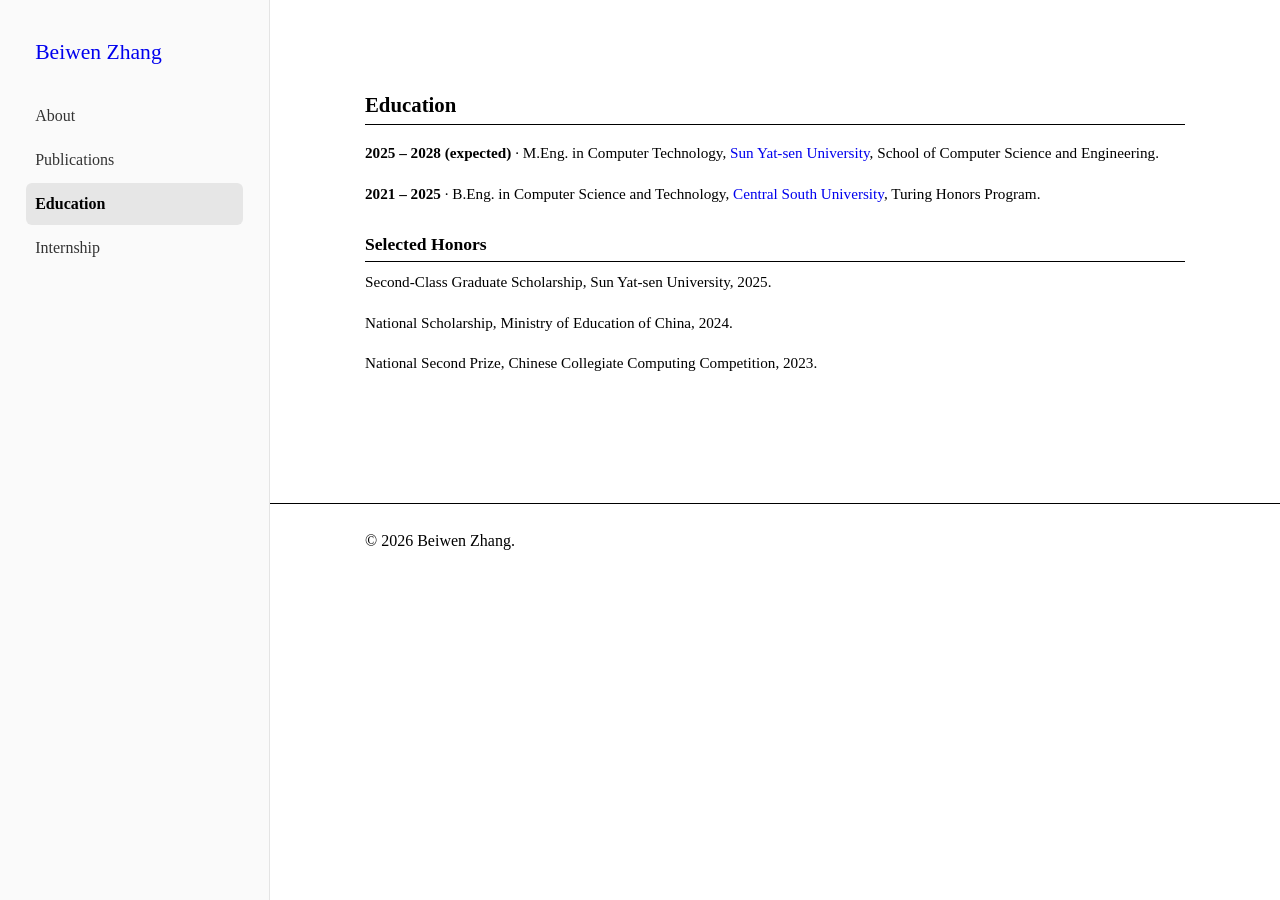
==== education.html @ 8a54f26b "Create Beiwen Zhang academic homepage" ====
<!DOCTYPE html>
<html lang="en"><head><meta charset="UTF-8"><meta name="viewport" content="width=device-width, initial-scale=1.0"><meta name="description" content="Beiwen Zhang — multi-agent systems, ad hoc teamwork and human-AI collaboration."><title>Education - Beiwen Zhang</title><link rel="stylesheet" href="style.css"><link href="https://fonts.googleapis.com/css2?family=Noto+Serif+SC:wght@600&family=Source+Sans+Pro:wght@400;600&display=swap" rel="stylesheet"><link rel="stylesheet" href="https://cdnjs.cloudflare.com/ajax/libs/font-awesome/6.5.2/css/all.min.css"></head>
<body><header class="header"><div class="container"><nav class="nav" aria-label="Main navigation"><div class="nav-brand"><h1><a href="index.html">Beiwen Zhang</a></h1></div><ul class="nav-menu"><li><a href="index.html">About</a></li><li><a href="publications.html">Publications</a></li><li><a href="education.html" class="active">Education</a></li><li><a href="internship.html">Internship</a></li></ul></nav></div></header>
<main class="main"><div class="container"><section class="section"><h2>Education</h2><div class="education-list-inline"><p><strong>2025 – 2028 (expected)</strong> · M.Eng. in Computer Technology, <a href="https://www.sysu.edu.cn/sysuen/" target="_blank" rel="noopener noreferrer">Sun Yat-sen University</a>, School of Computer Science and Engineering.</p><p><strong>2021 – 2025</strong> · B.Eng. in Computer Science and Technology, <a href="https://en.csu.edu.cn/" target="_blank" rel="noopener noreferrer">Central South University</a>, Turing Honors Program.</p></div><h3 class="bordered-subtitle">Selected Honors</h3><div class="education-list-inline"><p>Second-Class Graduate Scholarship, Sun Yat-sen University, 2025.</p><p>National Scholarship, Ministry of Education of China, 2024.</p><p>National Second Prize, Chinese Collegiate Computing Competition, 2023.</p></div></section></div></main><footer class="footer"><div class="container"><div class="footer-content"><p>&copy; 2026 Beiwen Zhang.</p></div></div></footer></body></html>
---- style.css ----
/* Minimal Academic Homepage - Clean & Professional */

/* Reset */
* {
    margin: 0;
    padding: 0;
    box-sizing: border-box;
    font-variant-numeric: lining-nums;
}

html {
    scroll-behavior: smooth;
}

body {
    font-family: Georgia, 'Times New Roman', serif;
    line-height: 1.6;
    color: #000;
    background: #fff;
    max-width: none;
    margin: 0;
    padding: 0;
    font-variant-numeric: lining-nums;
}

/* Typography - Academic Standard */
h1 {
    font-size: 1.8rem;
    font-weight: normal;
    margin-bottom: 0.3rem;
    color: #000;
}

h2 {
    font-size: 1.3rem;
    font-weight: bold;
    margin: 2.5rem 0 1rem 0;
    color: #000;
    border-bottom: 1px solid #000;
    padding-bottom: 0.2rem;
}

h3 {
    font-size: 1.1rem;
    font-weight: bold;
    margin: 1.5rem 0 0.5rem 0;
    color: #000;
}

h3.bordered-subtitle {
    border-bottom: 1px solid #000;
    padding-bottom: 0.2rem;
}

h4 {
    font-size: 1rem;
    font-weight: bold;
    margin-bottom: 0.3rem;
    color: #000;
}

p {
    margin-bottom: 0.8rem;
    text-align: left;
}

/* Links - Standard Academic Blue */
a {
    color: #0000EE;
    text-decoration: none;
}

a:hover {
    text-decoration: underline;
}

a:visited {
    color: #551A8B;
}

/* Header - Fixed to Top */
.header {
    position: fixed;
    top: 0;
    left: 0;
    bottom: 0;
    width: 270px;
    background: #fafafa;
    padding: 2.2rem 1.6rem;
    border-right: 1px solid #e4e4e4;
    z-index: 1000;
    overflow-y: auto;
}

.header .container {
    max-width: none;
    margin: 0;
}

.nav {
    display: flex;
    flex-direction: column;
    align-items: stretch;
    gap: 1.6rem;
}

.nav-brand {
    padding: 0 0.6rem;
}

.nav-brand h1 {
    font-size: 1.35rem;
    margin: 0;
}

.nav-menu {
    display: flex;
    flex-direction: column;
    list-style: none;
    gap: 0.15rem;
    align-items: stretch;
}

.nav-menu li {
    width: 100%;
}

.nav-menu a {
    display: block;
    width: 100%;
    padding: 0.5rem 0.6rem;
    border-radius: 6px;
    font-size: 1rem;
    color: #333;
    transition: background-color 0.15s ease, color 0.15s ease;
}

.nav-menu a:hover {
    text-decoration: none;
    background: #ececec;
    color: #000;
}

.nav-menu a.active {
    font-weight: 700;
    color: #000;
    background: #e6e6e6;
    text-decoration: none;
}

/* Main Content */
.container {
    max-width: 820px;
    margin: 0 auto;
    padding: 0;
}

.main {
    margin-left: 270px;
    margin-top: 0;
    padding: 48px 56px;
}

.section {
    margin-bottom: 2rem;
}

/* Profile Section - Simple Layout */
.profile-section {
    display: grid;
    grid-template-columns: 150px 1fr;
    gap: 2rem;
    margin-bottom: 2rem;
    align-items: start;
}

.profile-image {
    text-align: center;
}

.profile-image img {
    width: 150px;
    height: 150px;
    object-fit: cover;
    object-position: center 30%;
    margin-bottom: 0.8rem;
}

.contact-email {
    text-align: center;
}

.contact-email p {
    margin-bottom: 0.3rem;
    font-size: 0.85rem;
}

.profile-info h1 {
    font-size: 1.8rem;
    margin-bottom: 0.2rem;
}

.name-zh {
    font-family: "Noto Serif SC", "Songti SC", SimSun, serif;
    font-size: 0.85em;
    font-weight: 600;
}

.profile-info h2 {
    font-size: 1rem;
    font-weight: normal;
    margin-bottom: 1rem;
    border: none;
    padding: 0;
}

.affiliation {
    margin-bottom: 0.8rem;
    font-size: 1rem;
}

.affiliation i {
    display: none;
}

.research-area {
    margin-bottom: 0.8rem;
    font-size: 0.95rem;
}

.academic-links {
    font-size: 0.95rem;
    margin-top: 0.5rem;
}

.academic-links .separator {
    margin: 0 0.5rem;
    color: #666;
}

/* Social / link icon buttons */
.social-links {
    display: flex;
    flex-wrap: wrap;
    gap: 0.55rem;
    margin-top: 1rem;
}

.social-links .social-btn {
    display: inline-flex;
    align-items: center;
    gap: 0.5rem;
    padding: 0.58rem 1.05rem;
    border: 1px solid #d0d0d0;
    border-radius: 999px;
    background: #fff;
    color: #000;
    font-family: 'Source Sans Pro', -apple-system, sans-serif;
    font-size: 1rem;
    font-weight: 600;
    line-height: 1;
    white-space: nowrap;
    transition: background-color 0.15s ease, color 0.15s ease, border-color 0.15s ease, transform 0.15s ease;
}

.social-links .social-btn:visited {
    color: #000;
}

.social-links .social-btn:hover {
    text-decoration: none;
    background: #000;
    color: #fff;
    border-color: #000;
    transform: translateY(-1px);
}

/* Override the global icon-hiding rule, only inside these buttons */
.social-links .social-btn i.fas,
.social-links .social-btn i.fab {
    display: inline-block;
    font-size: 1.2rem;
}

/* Brand colors at rest */
.social-links .social-btn .fa-github { color: #181717; }
.social-links .social-btn .fa-x-twitter { color: #000; }
.social-links .social-btn .fa-linkedin { color: #0a66c2; }
.social-links .social-btn .fa-graduation-cap { color: #4285f4; }
.social-links .social-btn .fa-file-lines { color: #b31b1b; }

/* On hover, icon turns white with the button */
.social-links .social-btn:hover i.fas,
.social-links .social-btn:hover i.fab {
    color: #fff;
}

/* Biography */
.bio {
    background: #fff;
    padding: 0;
    margin-top: 1.5rem;
}

.bio h3 {
    font-size: 1.1rem;
    margin-bottom: 0.8rem;
}

.bio p {
    font-size: 1rem;
}

.inline-logo {
    width: 1em;
    height: 1em;
    margin-right: 0.28rem;
    object-fit: contain;
    vertical-align: -0.14em;
}

.education-list-inline p > img.education-logo {
    display: inline-block;
    width: 1.5em !important;
    height: 1.5em !important;
    max-width: 1.5em !important;
    margin-right: 0.55rem;
    object-fit: contain;
    vertical-align: -0.4em;
}

.research-list-inline p > img.internship-logo {
    display: inline-block;
    width: 1.5em !important;
    height: 1.5em !important;
    max-width: 1.5em !important;
    object-fit: contain;
    vertical-align: middle;
    margin-right: 0.55em;
}

.bio p a {
    text-decoration: underline;
}

/* Remove all color styling from inline text */
.bio strong[style],
p strong[style] {
    color: inherit !important;
}

/* Publications */
.publication-item {
    display: grid;
    grid-template-columns: 1fr;
    gap: 1rem;
    margin-bottom: 1rem;
    align-items: start;
}

.publication-thumb {
    width: 200px;
    height: auto;
    object-fit: cover;
    border: 1px solid #ddd;
    cursor: zoom-in;
}

.publication-lightbox {
    position: fixed;
    inset: 0;
    z-index: 1000;
    display: flex;
    align-items: center;
    justify-content: center;
    padding: 1.5rem;
    background: rgba(0, 0, 0, 0.82);
    opacity: 0;
    visibility: hidden;
    transition: opacity 0.2s ease, visibility 0.2s ease;
    cursor: zoom-out;
}

.publication-lightbox.is-open {
    opacity: 1;
    visibility: visible;
}

.publication-lightbox img {
    display: block;
    max-width: calc(100vw - 3rem);
    max-height: calc(100vh - 3rem);
    width: auto;
    height: auto;
    object-fit: contain;
    background: #fff;
    border-radius: 2px;
    box-shadow: 0 12px 40px rgba(0, 0, 0, 0.4);
    cursor: zoom-out;
}

body.publication-lightbox-open {
    overflow: hidden;
}

.publications-link {
    background: #fff;
    padding: 0.5rem 0;
    border: none;
    text-align: left;
}

.publications-link i {
    display: none;
}

/* Lists - Academic Style */
.education-list-inline,
.research-list-inline {
    background: #fff;
    padding: 0;
    border: none;
    margin-bottom: 1rem;
}

.education-list-inline p,
.research-list-inline p {
    margin-bottom: 1rem;
    line-height: 1.6;
    font-size: 0.95rem;
}

/* Remove colored text in lists */
.education-list-inline strong[style],
.research-list-inline strong[style] {
    color: inherit !important;
}

/* Highlighted text in blue */
.highlight {
    color: #0000EE;
    font-weight: normal;
}

/* Company names in blue */
.company-name {
    color: #0000EE;
}

/* Projects - Compact List */
.projects-list {
    margin-bottom: 1.5rem;
}

.project-item {
    display: grid;
    grid-template-columns: 80px 1fr;
    gap: 1rem;
    margin-bottom: 1rem;
    align-items: start;
}

.project-thumb {
    width: 80px;
    height: 60px;
    object-fit: cover;
    border: 1px solid #ddd;
}

.project-details p {
    margin-bottom: 0;
    font-size: 0.95rem;
    line-height: 1.5;
}

/* Flag Counter */
.flag-counter {
    text-align: center;
    margin: 2rem 0;
    padding: 1rem;
    background: #f9f9f9;
    border: 1px solid #ddd;
}

.flag-counter img {
    max-width: 100%;
    height: auto;
}

/* Visitor Map */
.real-map-container {
    background: #fff;
    padding: 1rem 0;
    border: none;
    text-align: center;
    max-width: 100%;
    margin: 0;
}

.map-description h4 {
    font-size: 1rem;
    margin-bottom: 0.5rem;
}

.map-description p {
    font-size: 0.95rem;
}

.map-links {
    margin-top: 1rem;
    padding-top: 0.5rem;
    border-top: 1px solid #ccc;
}

.map-links i {
    display: none;
}

/* Footer */
.footer {
    background: #fff;
    color: #000;
    text-align: center;
    padding: 1.5rem 40px;
    margin-top: 3rem;
    margin-left: 270px;
    border-top: 1px solid #000;
}

.footer-content {
    display: flex;
    flex-direction: column;
    gap: 0.3rem;
}

.footer-note {
    font-size: 0.9rem;
    margin: 0;
}

#visitor-location {
    color: inherit;
    font-weight: normal;
}

/* Hide all FontAwesome icons */
i.fas, i.fab {
    display: none;
}

/* Responsive */
@media (max-width: 768px) {
    body {
        padding: 0;
    }

    .header {
        position: static;
        width: auto;
        bottom: auto;
        border-right: none;
        border-bottom: 1px solid #000;
        padding: 1rem 20px;
        overflow: visible;
    }

    .main {
        margin-left: 0;
        padding: 20px 20px;
    }

    .footer {
        margin-left: 0;
        padding: 1.5rem 20px;
    }

    .nav {
        flex-direction: column;
        align-items: center;
        gap: 0.8rem;
    }

    .nav-menu {
        flex-direction: row;
        flex-wrap: wrap;
        justify-content: center;
        gap: 0.4rem;
    }

    .nav-menu li {
        width: auto;
    }

    .nav-menu a {
        width: auto;
        display: inline-block;
    }

    .profile-section {
        grid-template-columns: 1fr;
        text-align: center;
        gap: 1.5rem;
    }

    .profile-image img {
        margin: 0 auto 0.8rem auto;
    }

    .contact-email {
        text-align: center;
    }

    .project-item {
        grid-template-columns: 60px 1fr;
        gap: 0.8rem;
    }

    .project-thumb {
        width: 60px;
        height: 45px;
    }

    .publication-item {
        grid-template-columns: 1fr;
        gap: 0.8rem;
    }

    .publication-thumb {
        width: 120px;
    }
}

@media (max-width: 480px) {
    body {
        padding: 0;
    }

    h1 {
        font-size: 1.5rem;
    }

    h2 {
        font-size: 1.2rem;
    }
}
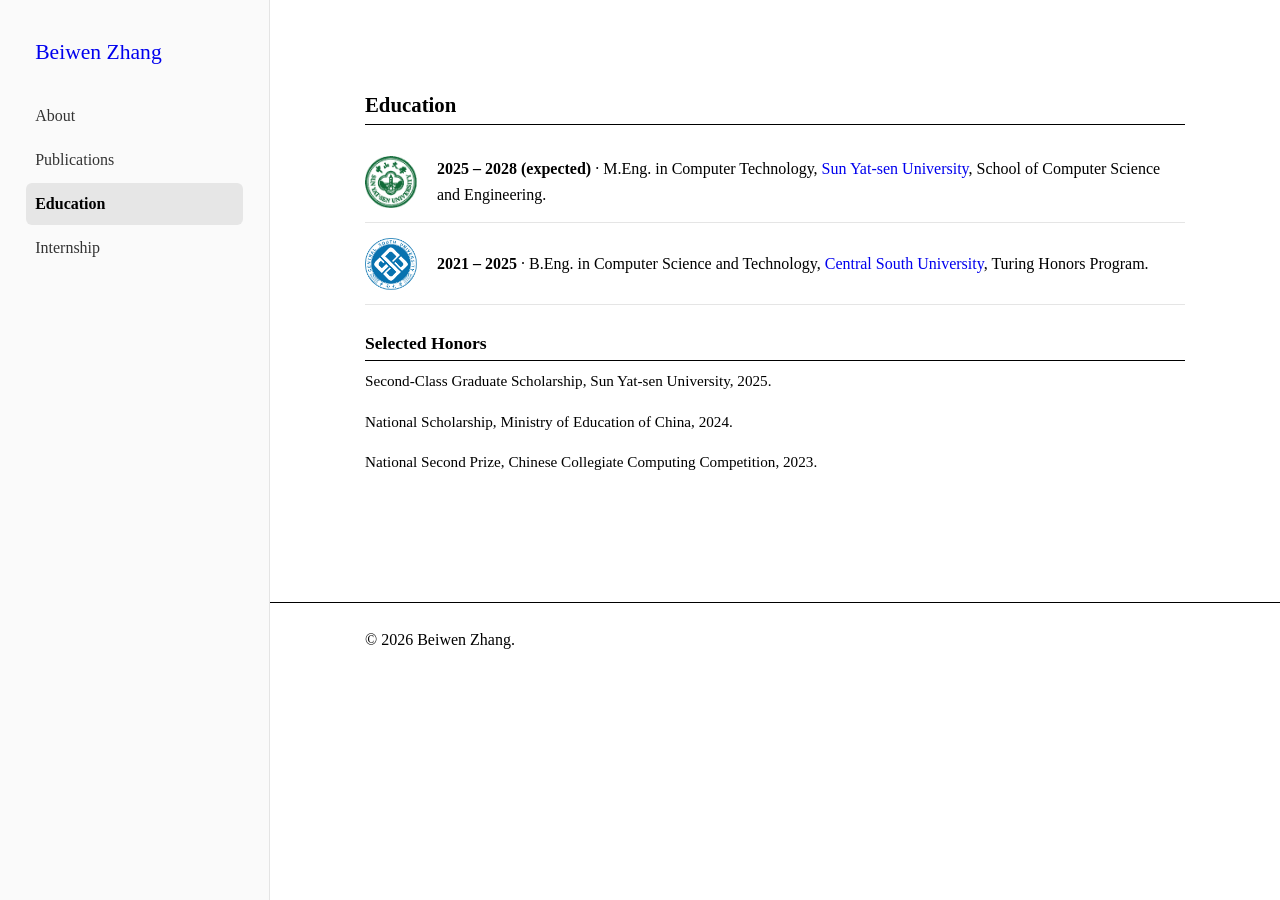
==== commit d9d5c1e2: "Add institution logos and research figures" ====
--- a/education.html
+++ b/education.html
@@ -1,4 +1,41 @@
 <!DOCTYPE html>
-<html lang="en"><head><meta charset="UTF-8"><meta name="viewport" content="width=device-width, initial-scale=1.0"><meta name="description" content="Beiwen Zhang — multi-agent systems, ad hoc teamwork and human-AI collaboration."><title>Education - Beiwen Zhang</title><link rel="stylesheet" href="style.css"><link href="https://fonts.googleapis.com/css2?family=Noto+Serif+SC:wght@600&family=Source+Sans+Pro:wght@400;600&display=swap" rel="stylesheet"><link rel="stylesheet" href="https://cdnjs.cloudflare.com/ajax/libs/font-awesome/6.5.2/css/all.min.css"></head>
-<body><header class="header"><div class="container"><nav class="nav" aria-label="Main navigation"><div class="nav-brand"><h1><a href="index.html">Beiwen Zhang</a></h1></div><ul class="nav-menu"><li><a href="index.html">About</a></li><li><a href="publications.html">Publications</a></li><li><a href="education.html" class="active">Education</a></li><li><a href="internship.html">Internship</a></li></ul></nav></div></header>
-<main class="main"><div class="container"><section class="section"><h2>Education</h2><div class="education-list-inline"><p><strong>2025 – 2028 (expected)</strong> · M.Eng. in Computer Technology, <a href="https://www.sysu.edu.cn/sysuen/" target="_blank" rel="noopener noreferrer">Sun Yat-sen University</a>, School of Computer Science and Engineering.</p><p><strong>2021 – 2025</strong> · B.Eng. in Computer Science and Technology, <a href="https://en.csu.edu.cn/" target="_blank" rel="noopener noreferrer">Central South University</a>, Turing Honors Program.</p></div><h3 class="bordered-subtitle">Selected Honors</h3><div class="education-list-inline"><p>Second-Class Graduate Scholarship, Sun Yat-sen University, 2025.</p><p>National Scholarship, Ministry of Education of China, 2024.</p><p>National Second Prize, Chinese Collegiate Computing Competition, 2023.</p></div></section></div></main><footer class="footer"><div class="container"><div class="footer-content"><p>&copy; 2026 Beiwen Zhang.</p></div></div></footer></body></html>
+<html lang="en">
+<head>
+    <meta charset="UTF-8">
+    <meta name="viewport" content="width=device-width, initial-scale=1.0">
+    <meta name="description" content="Beiwen Zhang — multi-agent systems, ad hoc teamwork and human-AI collaboration.">
+    <title>Education - Beiwen Zhang</title>
+    <link rel="stylesheet" href="style.css">
+    <link href="https://fonts.googleapis.com/css2?family=Noto+Serif+SC:wght@600&family=Source+Sans+Pro:wght@400;600&display=swap" rel="stylesheet">
+    <link rel="stylesheet" href="https://cdnjs.cloudflare.com/ajax/libs/font-awesome/6.5.2/css/all.min.css">
+</head>
+<body>
+    <header class="header">
+        <div class="container">
+            <nav class="nav" aria-label="Main navigation">
+                <div class="nav-brand"><h1><a href="index.html">Beiwen Zhang</a></h1></div>
+                <ul class="nav-menu">
+                    <li><a href="index.html">About</a></li>
+                    <li><a href="publications.html">Publications</a></li>
+                    <li><a href="education.html" class="active">Education</a></li>
+                    <li><a href="internship.html">Internship</a></li>
+                </ul>
+            </nav>
+        </div>
+    </header>
+    <main class="main">
+        <div class="container">
+            <section class="section">
+                <h2>Education</h2>
+                <div class="institution-list">
+                    <div class="institution-item"><img src="assets/sysu-seal.png" alt="Sun Yat-sen University seal" loading="lazy"><p><strong>2025 – 2028 (expected)</strong> · M.Eng. in Computer Technology, <a href="https://www.sysu.edu.cn/sysuen/" target="_blank" rel="noopener noreferrer">Sun Yat-sen University</a>, School of Computer Science and Engineering.</p></div>
+                    <div class="institution-item"><img src="assets/csu-seal.png" alt="Central South University seal" loading="lazy"><p><strong>2021 – 2025</strong> · B.Eng. in Computer Science and Technology, <a href="https://en.csu.edu.cn/" target="_blank" rel="noopener noreferrer">Central South University</a>, Turing Honors Program.</p></div>
+                </div>
+                <h3 class="bordered-subtitle">Selected Honors</h3>
+                <div class="education-list-inline"><p>Second-Class Graduate Scholarship, Sun Yat-sen University, 2025.</p><p>National Scholarship, Ministry of Education of China, 2024.</p><p>National Second Prize, Chinese Collegiate Computing Competition, 2023.</p></div>
+            </section>
+        </div>
+    </main>
+    <footer class="footer"><div class="container"><div class="footer-content"><p>&copy; 2026 Beiwen Zhang.</p></div></div></footer>
+</body>
+</html>
--- a/style.css
+++ b/style.css
@@ -643,3 +643,86 @@
         font-size: 1.2rem;
     }
 }
+
+/* Research figures and institution identities */
+.feature-card,
+.publication-item {
+    display: grid;
+    grid-template-columns: 190px minmax(0, 1fr);
+    gap: 1.25rem;
+    align-items: start;
+    padding: 1.1rem 0;
+    border-bottom: 1px solid #e5e5e5;
+}
+
+.feature-card h3 {
+    margin-top: 0;
+}
+
+.feature-card p,
+.publication-item p {
+    margin-bottom: 0.45rem;
+}
+
+.figure-link {
+    display: block;
+    width: 190px;
+    border: 1px solid #e1e1e1;
+    background: #fff;
+}
+
+.figure-link img,
+.publication-thumb {
+    display: block;
+    width: 100%;
+    height: 126px;
+    object-fit: contain;
+    border: 0;
+    cursor: pointer;
+}
+
+.institution-item {
+    display: grid;
+    grid-template-columns: 56px minmax(0, 1fr);
+    gap: 1rem;
+    align-items: center;
+    padding: 0.9rem 0;
+    border-bottom: 1px solid #e5e5e5;
+}
+
+.institution-item > img {
+    display: block;
+    width: 52px;
+    height: 52px;
+    object-fit: contain;
+}
+
+.institution-item p:last-child {
+    margin-bottom: 0;
+}
+
+.company-item {
+    grid-template-columns: 112px minmax(0, 1fr);
+}
+
+.company-item > img {
+    width: 104px;
+    height: 36px;
+}
+
+@media (max-width: 620px) {
+    .feature-card,
+    .publication-item {
+        grid-template-columns: 1fr;
+        gap: 0.7rem;
+    }
+
+    .figure-link {
+        width: min(100%, 260px);
+    }
+
+    .company-item {
+        grid-template-columns: 1fr;
+        gap: 0.4rem;
+    }
+}
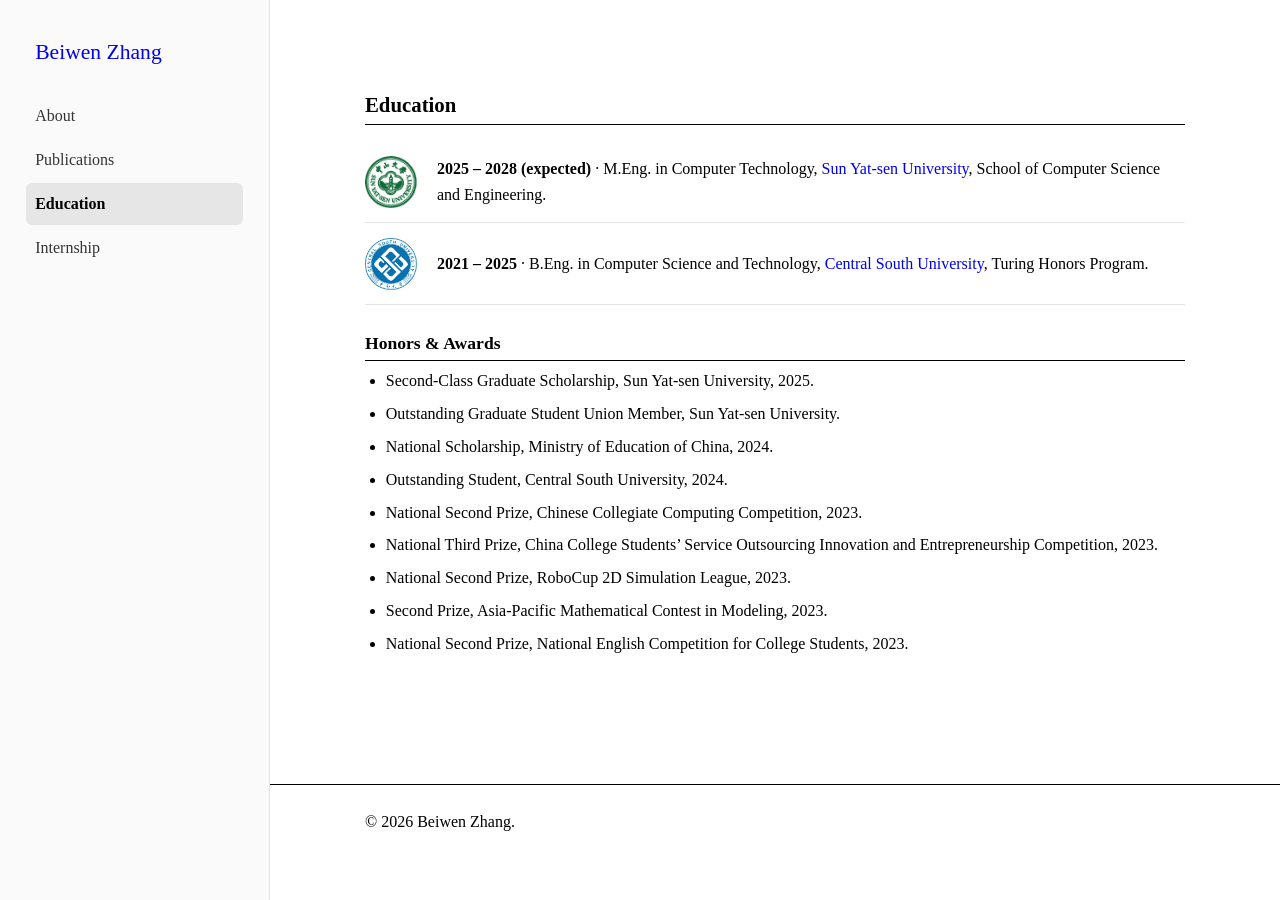
==== commit 39472799: "Improve profile layout and show all publications and honors" ====
--- a/education.html
+++ b/education.html
@@ -31,8 +31,18 @@
                     <div class="institution-item"><img src="assets/sysu-seal.png" alt="Sun Yat-sen University seal" loading="lazy"><p><strong>2025 – 2028 (expected)</strong> · M.Eng. in Computer Technology, <a href="https://www.sysu.edu.cn/sysuen/" target="_blank" rel="noopener noreferrer">Sun Yat-sen University</a>, School of Computer Science and Engineering.</p></div>
                     <div class="institution-item"><img src="assets/csu-seal.png" alt="Central South University seal" loading="lazy"><p><strong>2021 – 2025</strong> · B.Eng. in Computer Science and Technology, <a href="https://en.csu.edu.cn/" target="_blank" rel="noopener noreferrer">Central South University</a>, Turing Honors Program.</p></div>
                 </div>
-                <h3 class="bordered-subtitle">Selected Honors</h3>
-                <div class="education-list-inline"><p>Second-Class Graduate Scholarship, Sun Yat-sen University, 2025.</p><p>National Scholarship, Ministry of Education of China, 2024.</p><p>National Second Prize, Chinese Collegiate Computing Competition, 2023.</p></div>
+                <h3 class="bordered-subtitle">Honors &amp; Awards</h3>
+                <ul class="honors-list">
+                    <li>Second-Class Graduate Scholarship, Sun Yat-sen University, 2025.</li>
+                    <li>Outstanding Graduate Student Union Member, Sun Yat-sen University.</li>
+                    <li>National Scholarship, Ministry of Education of China, 2024.</li>
+                    <li>Outstanding Student, Central South University, 2024.</li>
+                    <li>National Second Prize, Chinese Collegiate Computing Competition, 2023.</li>
+                    <li>National Third Prize, China College Students’ Service Outsourcing Innovation and Entrepreneurship Competition, 2023.</li>
+                    <li>National Second Prize, RoboCup 2D Simulation League, 2023.</li>
+                    <li>Second Prize, Asia-Pacific Mathematical Contest in Modeling, 2023.</li>
+                    <li>National Second Prize, National English Competition for College Students, 2023.</li>
+                </ul>
             </section>
         </div>
     </main>
--- a/style.css
+++ b/style.css
@@ -168,7 +168,7 @@
 /* Profile Section - Simple Layout */
 .profile-section {
     display: grid;
-    grid-template-columns: 150px 1fr;
+    grid-template-columns: 150px minmax(0, 1fr);
     gap: 2rem;
     margin-bottom: 2rem;
     align-items: start;
@@ -179,6 +179,7 @@
 }
 
 .profile-image img {
+    display: block;
     width: 150px;
     height: 150px;
     object-fit: cover;
@@ -186,13 +187,14 @@
     margin-bottom: 0.8rem;
 }
 
-.contact-email {
-    text-align: center;
-}
-
-.contact-email p {
-    margin-bottom: 0.3rem;
-    font-size: 0.85rem;
+.profile-info {
+    min-width: 0;
+}
+
+.profile-email {
+    margin-bottom: 0.8rem;
+    font-size: 0.9rem;
+    overflow-wrap: anywhere;
 }
 
 .profile-info h1 {
@@ -606,10 +608,6 @@
         margin: 0 auto 0.8rem auto;
     }
 
-    .contact-email {
-        text-align: center;
-    }
-
     .project-item {
         grid-template-columns: 60px 1fr;
         gap: 0.8rem;
@@ -710,6 +708,16 @@
     height: 36px;
 }
 
+.honors-list {
+    padding-left: 1.3rem;
+    margin-bottom: 1rem;
+}
+
+.honors-list li {
+    margin-bottom: 0.55rem;
+    line-height: 1.5;
+}
+
 @media (max-width: 620px) {
     .feature-card,
     .publication-item {
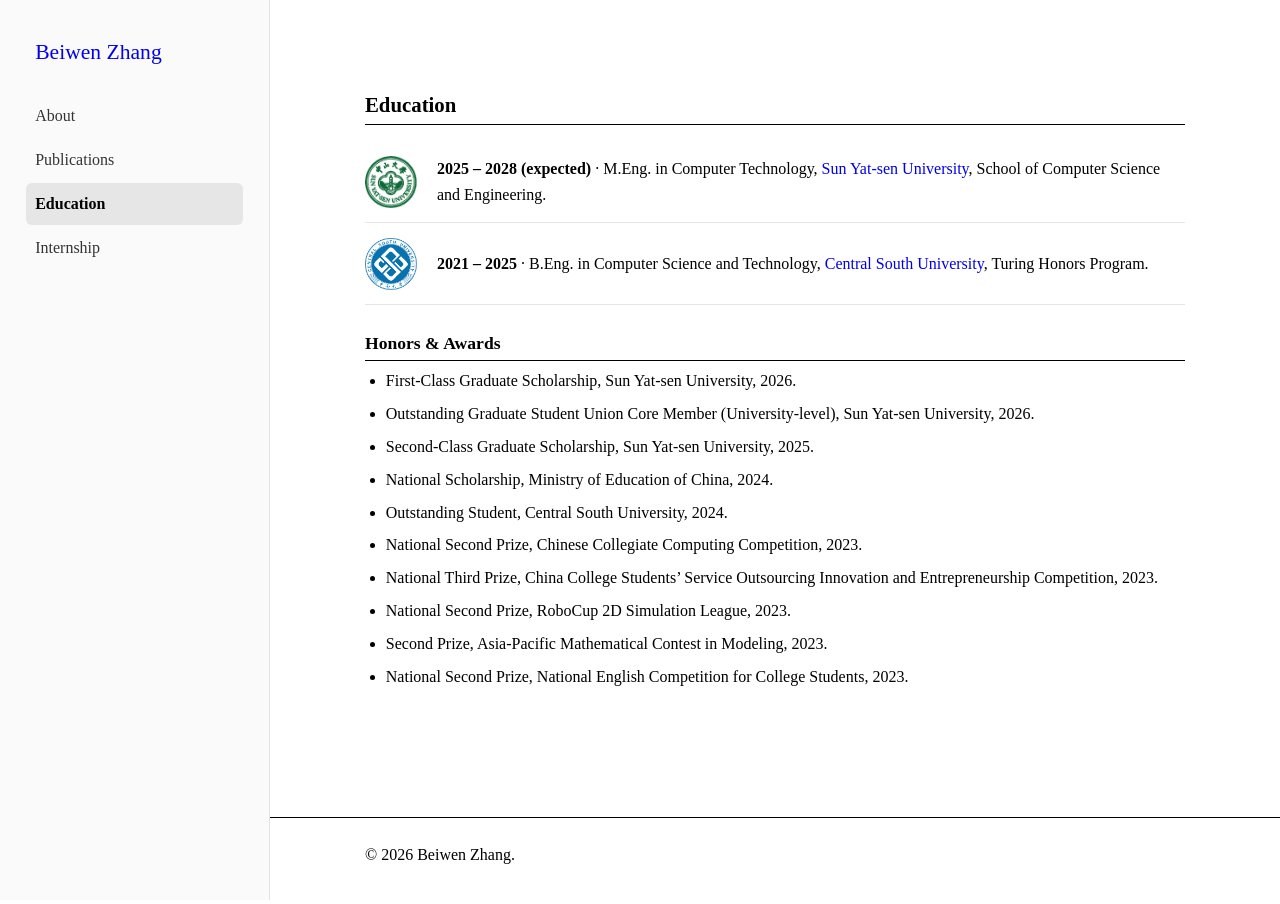
==== commit 2db4447e: "Update advisor and 2026 honors" ====
--- a/education.html
+++ b/education.html
@@ -33,8 +33,9 @@
                 </div>
                 <h3 class="bordered-subtitle">Honors &amp; Awards</h3>
                 <ul class="honors-list">
+                    <li>First-Class Graduate Scholarship, Sun Yat-sen University, 2026.</li>
+                    <li>Outstanding Graduate Student Union Core Member (University-level), Sun Yat-sen University, 2026.</li>
                     <li>Second-Class Graduate Scholarship, Sun Yat-sen University, 2025.</li>
-                    <li>Outstanding Graduate Student Union Member, Sun Yat-sen University.</li>
                     <li>National Scholarship, Ministry of Education of China, 2024.</li>
                     <li>Outstanding Student, Central South University, 2024.</li>
                     <li>National Second Prize, Chinese Collegiate Computing Competition, 2023.</li>
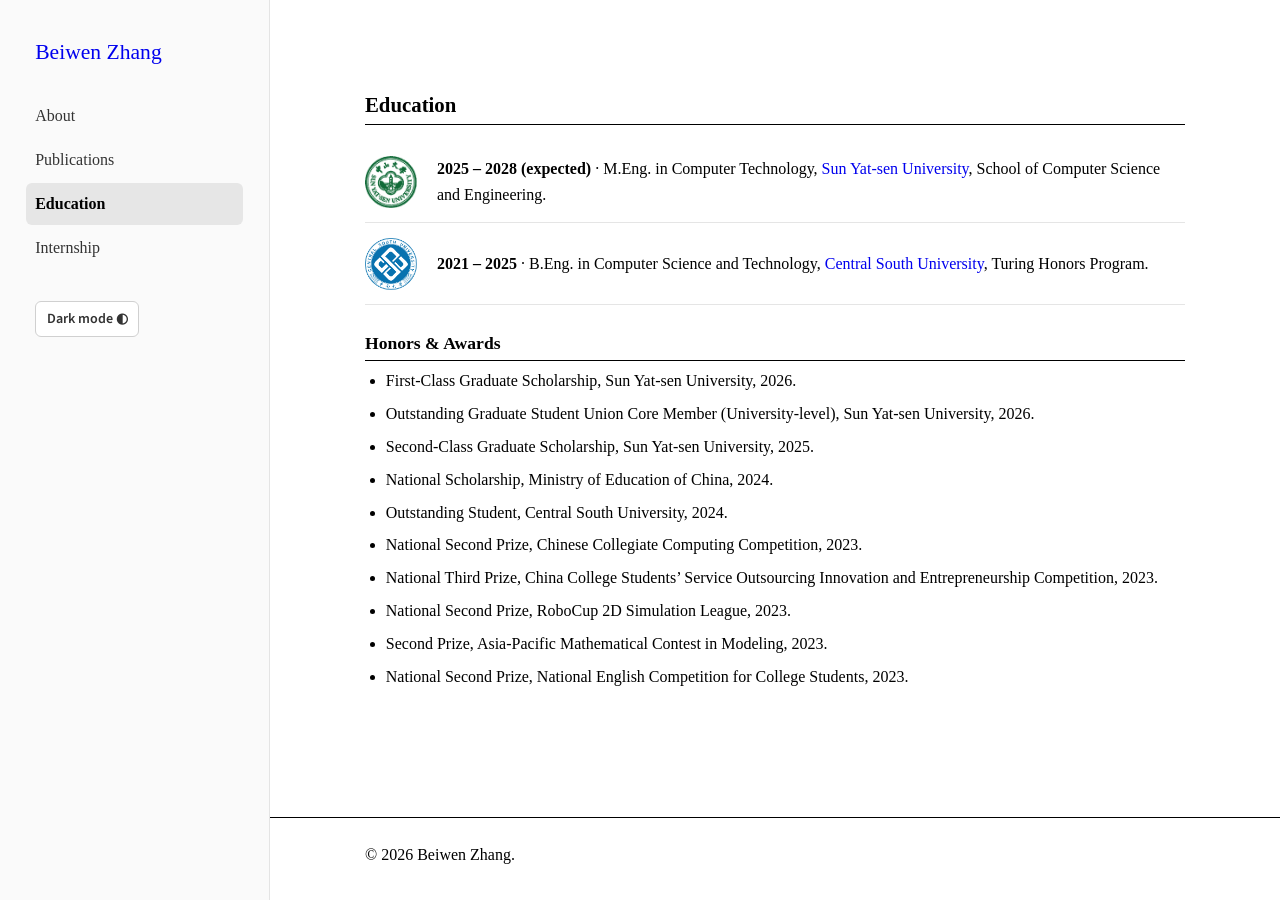
==== commit 79437cc0: "Add light and dark theme toggle" ====
--- a/education.html
+++ b/education.html
@@ -5,6 +5,7 @@
     <meta name="viewport" content="width=device-width, initial-scale=1.0">
     <meta name="description" content="Beiwen Zhang — multi-agent systems, ad hoc teamwork and human-AI collaboration.">
     <title>Education - Beiwen Zhang</title>
+    <script src="theme.js"></script>
     <link rel="stylesheet" href="style.css">
     <link href="https://fonts.googleapis.com/css2?family=Noto+Serif+SC:wght@600&family=Source+Sans+Pro:wght@400;600&display=swap" rel="stylesheet">
     <link rel="stylesheet" href="https://cdnjs.cloudflare.com/ajax/libs/font-awesome/6.5.2/css/all.min.css">
@@ -20,6 +21,7 @@
                     <li><a href="education.html" class="active">Education</a></li>
                     <li><a href="internship.html">Internship</a></li>
                 </ul>
+                <button id="theme-toggle" class="theme-toggle" type="button" aria-pressed="false">Dark mode ◐</button>
             </nav>
         </div>
     </header>
--- a/style.css
+++ b/style.css
@@ -284,6 +284,17 @@
     font-size: 1.2rem;
 }
 
+.social-links .social-icon {
+    display: inline-block;
+    width: 1.2rem;
+    height: 1.2rem;
+    object-fit: contain;
+}
+
+.social-links .scholar-icon {
+    filter: invert(48%) sepia(95%) saturate(1603%) hue-rotate(199deg) brightness(98%) contrast(95%);
+}
+
 /* Brand colors at rest */
 .social-links .social-btn .fa-github { color: #181717; }
 .social-links .social-btn .fa-x-twitter { color: #000; }
@@ -295,6 +306,26 @@
 .social-links .social-btn:hover i.fas,
 .social-links .social-btn:hover i.fab {
     color: #fff;
+}
+
+.social-links .social-btn:hover .social-icon {
+    filter: brightness(0) invert(1);
+}
+
+.scholar-profile-link {
+    margin: -0.25rem 0 0.75rem;
+}
+
+.scholar-profile-link a {
+    display: inline-flex;
+    align-items: center;
+    gap: 0.45rem;
+}
+
+.scholar-profile-link img {
+    width: 1.1rem;
+    height: 1.1rem;
+    filter: invert(48%) sepia(95%) saturate(1603%) hue-rotate(199deg) brightness(98%) contrast(95%);
 }
 
 /* Biography */
@@ -734,3 +765,163 @@
         gap: 0.4rem;
     }
 }
+
+/* Theme switcher */
+.theme-toggle {
+    align-self: flex-start;
+    margin: 0.4rem 0.6rem 0;
+    padding: 0.45rem 0.65rem;
+    border: 1px solid #d0d0d0;
+    border-radius: 6px;
+    background: #fff;
+    color: #333;
+    font: 600 0.88rem 'Source Sans Pro', -apple-system, sans-serif;
+    cursor: pointer;
+}
+
+.theme-toggle:hover {
+    background: #ececec;
+    color: #000;
+}
+
+.theme-toggle:focus-visible {
+    outline: 2px solid currentColor;
+    outline-offset: 3px;
+}
+
+html[data-theme="dark"] {
+    color-scheme: dark;
+}
+
+html[data-theme="dark"] body {
+    color: #e7e9ed;
+    background: #15191e;
+}
+
+html[data-theme="dark"] h1,
+html[data-theme="dark"] h2,
+html[data-theme="dark"] h3,
+html[data-theme="dark"] h4 {
+    color: #f4f5f7;
+}
+
+html[data-theme="dark"] h2,
+html[data-theme="dark"] h3.bordered-subtitle {
+    border-color: #76808a;
+}
+
+html[data-theme="dark"] a,
+html[data-theme="dark"] .highlight,
+html[data-theme="dark"] .company-name {
+    color: #9bc6ff;
+}
+
+html[data-theme="dark"] a:visited {
+    color: #c6a7ff;
+}
+
+html[data-theme="dark"] .header {
+    background: #1d232b;
+    border-color: #353e49;
+}
+
+html[data-theme="dark"] .nav-brand a,
+html[data-theme="dark"] .nav-brand a:visited {
+    color: #f4f5f7;
+}
+
+html[data-theme="dark"] .nav-menu a,
+html[data-theme="dark"] .nav-menu a:visited {
+    color: #d5dce5;
+}
+
+html[data-theme="dark"] .nav-menu a:hover,
+html[data-theme="dark"] .nav-menu a.active {
+    color: #fff;
+    background: #35414e;
+}
+
+html[data-theme="dark"] .theme-toggle {
+    color: #e7e9ed;
+    background: #27313b;
+    border-color: #52606e;
+}
+
+html[data-theme="dark"] .theme-toggle:hover {
+    color: #fff;
+    background: #35414e;
+}
+
+html[data-theme="dark"] .social-links .social-btn,
+html[data-theme="dark"] .social-links .social-btn:visited {
+    color: #e7e9ed;
+    background: #202730;
+    border-color: #56616d;
+}
+
+html[data-theme="dark"] .social-links .social-btn:hover {
+    color: #15191e;
+    background: #e7e9ed;
+    border-color: #e7e9ed;
+}
+
+html[data-theme="dark"] .social-links .social-btn .fa-github {
+    color: #e7e9ed;
+}
+
+html[data-theme="dark"] .social-links .social-btn:hover i.fas,
+html[data-theme="dark"] .social-links .social-btn:hover i.fab {
+    color: #15191e;
+}
+
+html[data-theme="dark"] .social-links .social-btn:hover .social-icon {
+    filter: brightness(0);
+}
+
+html[data-theme="dark"] .bio,
+html[data-theme="dark"] .publications-link,
+html[data-theme="dark"] .education-list-inline,
+html[data-theme="dark"] .research-list-inline,
+html[data-theme="dark"] .real-map-container,
+html[data-theme="dark"] .footer {
+    color: #e7e9ed;
+    background: #15191e;
+}
+
+html[data-theme="dark"] .publication-item,
+html[data-theme="dark"] .feature-card,
+html[data-theme="dark"] .institution-item {
+    border-color: #353e49;
+}
+
+html[data-theme="dark"] .figure-link {
+    border-color: #56616d;
+}
+
+html[data-theme="dark"] .flag-counter {
+    color: #e7e9ed;
+    background: #202730;
+    border-color: #56616d;
+}
+
+html[data-theme="dark"] .map-links,
+html[data-theme="dark"] .footer {
+    border-color: #76808a;
+}
+
+html[data-theme="dark"] .academic-links .separator {
+    color: #aab4c1;
+}
+
+html[data-theme="dark"] .institution-item > img,
+html[data-theme="dark"] .inline-logo {
+    background: #fff;
+    border-radius: 3px;
+}
+
+@media (max-width: 768px) {
+    .theme-toggle {
+        align-self: center;
+        margin: 0;
+    }
+}
